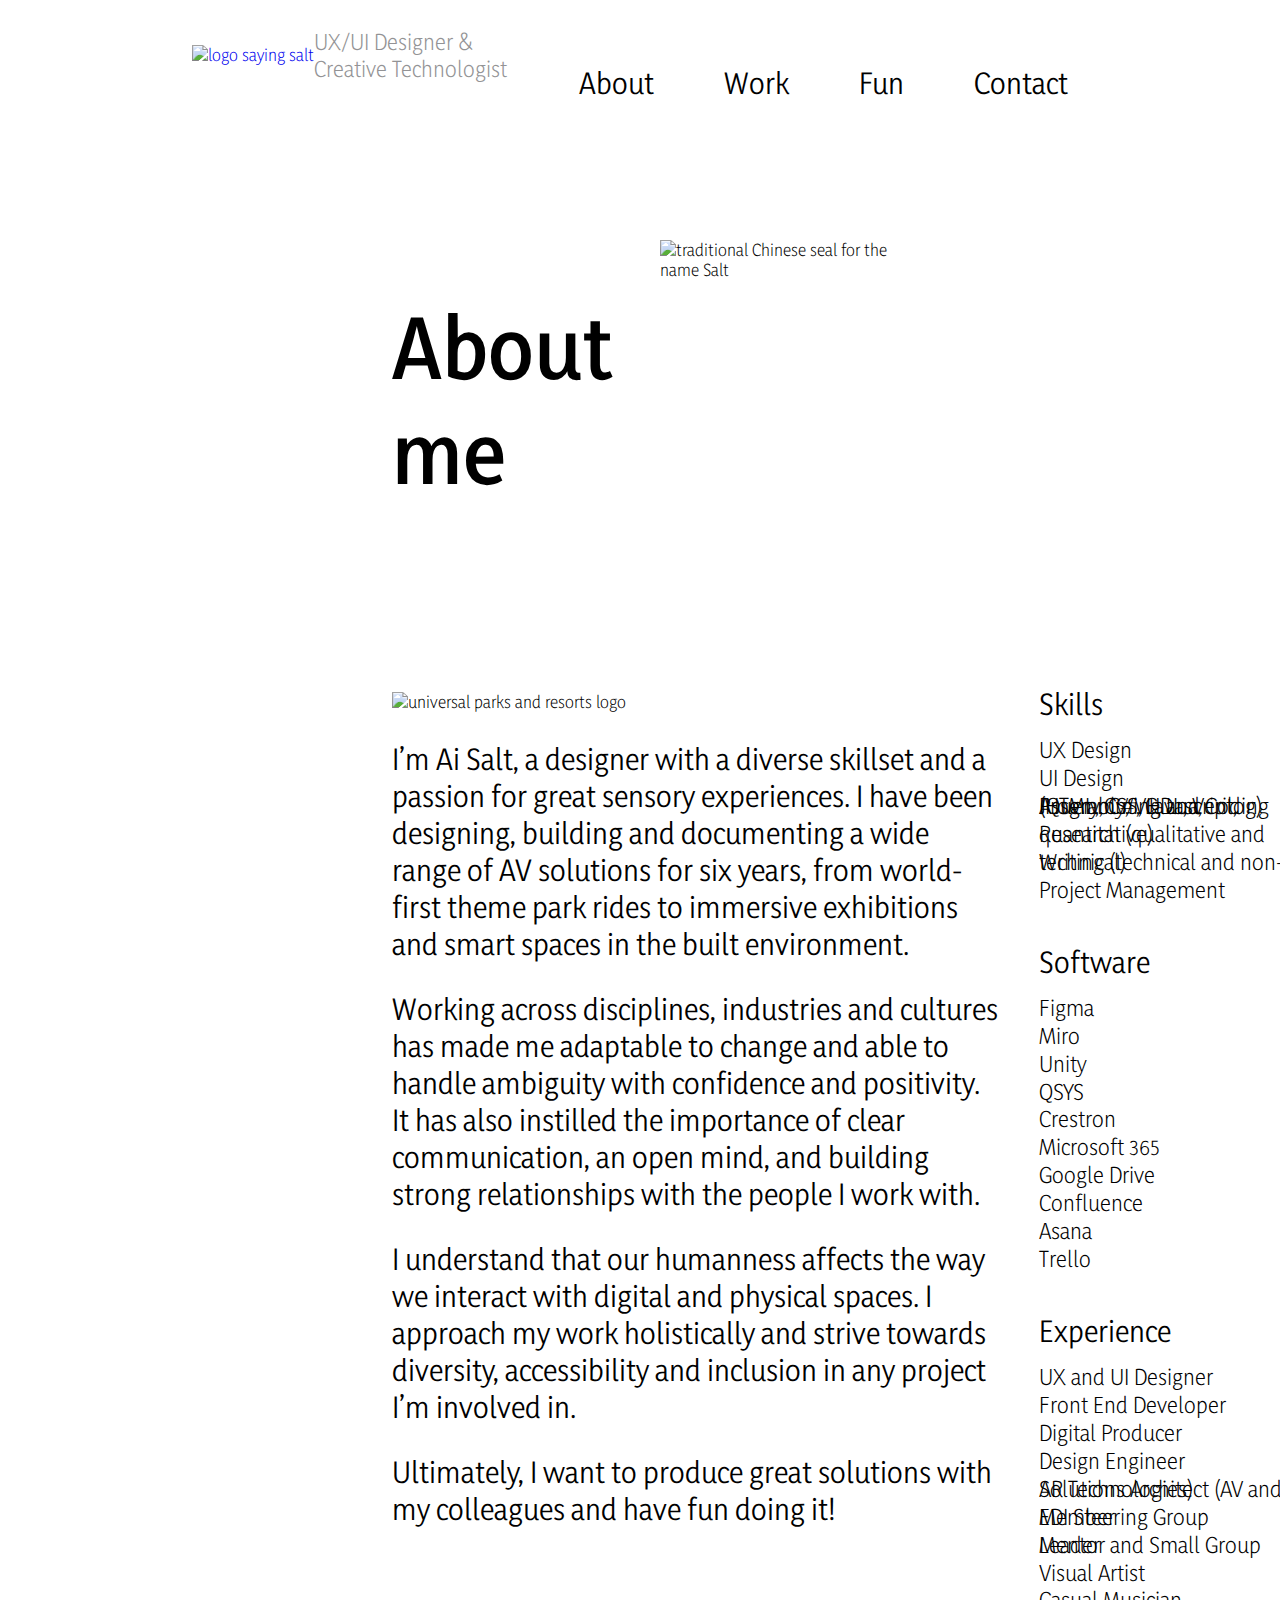
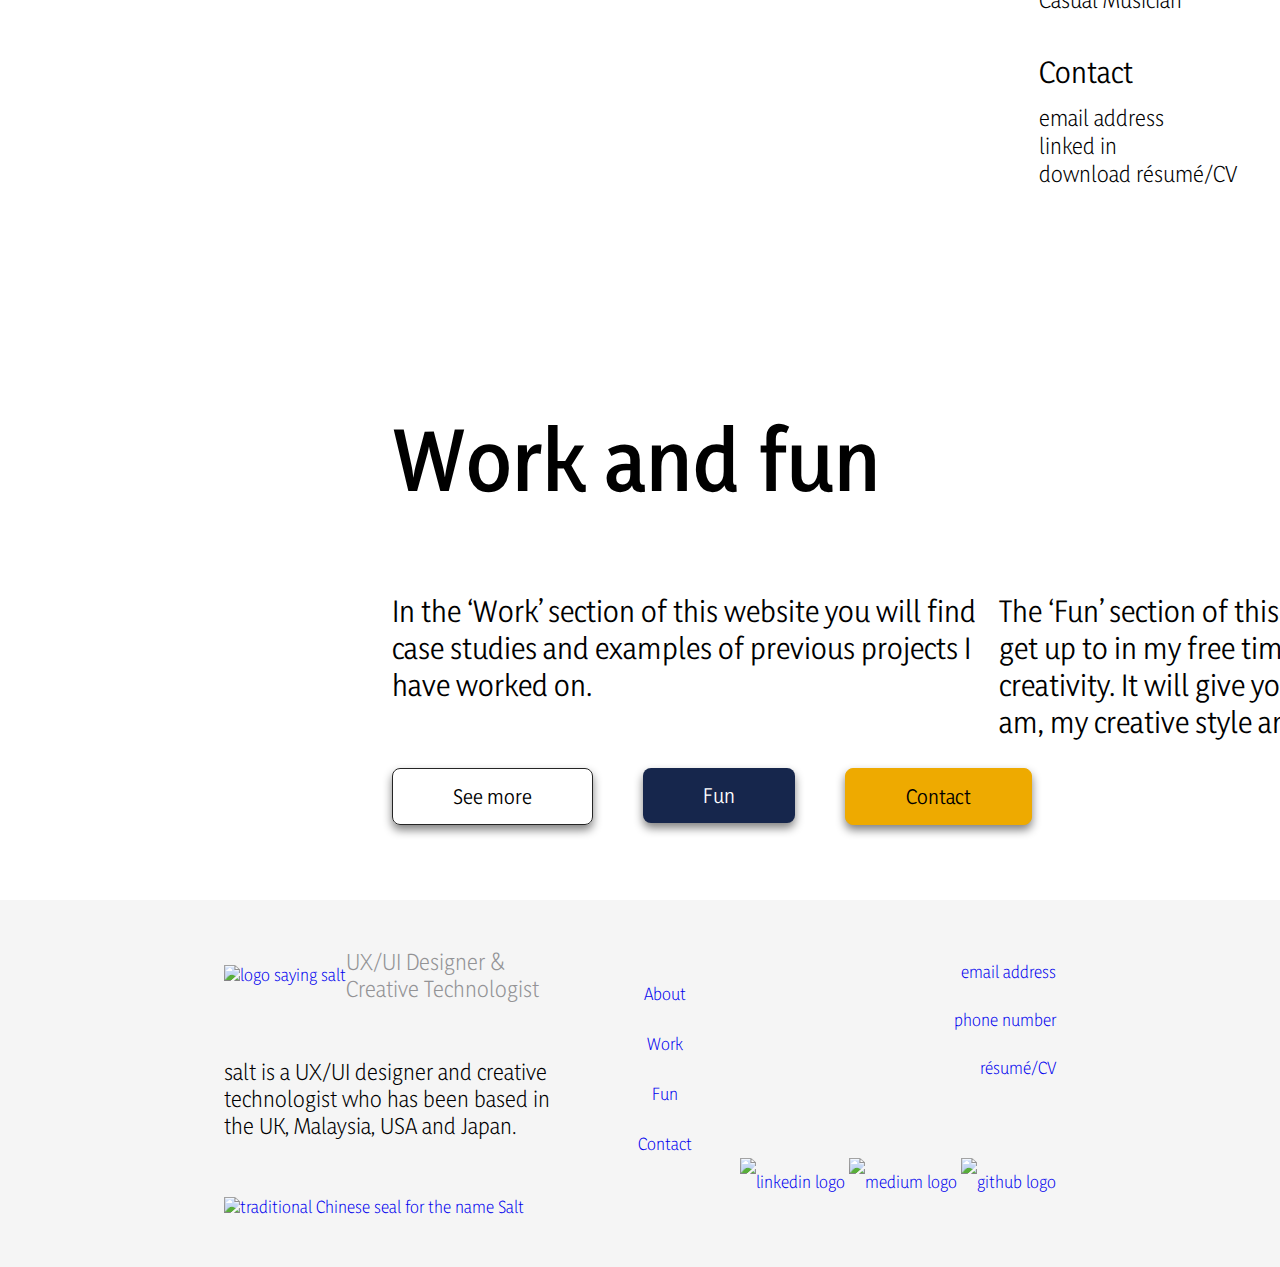
==== about.html @ 42db05f3 "Challenge 18" ====
<!-- This is the HTML document for Aimee Salt's portfolio; first draft September 2023 -->


<!DOCTYPE html>
<html lang="en">
<head>
    <meta charset="UTF-8">
    <meta name="viewport" content="width=device-width, initial-scale=1.0">
    <title>Portfolio</title>
    <!-- adding the google font family 'Yaldevi' -->
    <link rel="preconnect" href="https://fonts.googleapis.com">
    <link rel="preconnect" href="https://fonts.gstatic.com" crossorigin>
    <link href="https://fonts.googleapis.com/css2?family=Yaldevi:wght@200;300;400;500;600;700&display=swap" rel="stylesheet">
    <link rel="stylesheet" href="./styles/about.css">
    <link rel="stylesheet" href="./styles/styles.css">
</head>

<body>
    <!--'padded-content' class is to allow the footer background to extend to the full width of the window-->
    <div class="padded-content"> 
        <header class="header">
            <a href="index.html">
                <div class="header-logo">
                    <img src="./images/logo-desktop.svg" id="header-logo" alt="logo saying salt">
                    <h4>UX/UI Designer &<br/>Creative Technologist</h4>
                </div>
            </a>
            <!-- navigation uses ul tag to better accessiblity for text to speech converters -->
            <ul class="main-navigation" id="main-navigation">
                <a href="./about.html"><li ><h3>About</h3></li></a>
                <a href="./case-studies.html"><li ><h3>Work</h3></li></a>
                <a href="#"><li ><h3>Fun</h3></li></a>
                <a href="#"><li ><h3>Contact</h3></li></a>  
            </nav>
        </header>    

        <section class="title">
            <div>
                <h1>About me</h1>
            </div>
            <div class="hero-seal">
                <img src="./images/seal1.svg" id="hero-seal" alt="traditional Chinese seal for the name Salt">
            </div>
        </section>


        <section class="about">
            <div class="about-content">
                <img src="./images/profile photo.svg" alt="universal parks and resorts logo">
                <p>I’m Ai Salt, a designer with a diverse skillset and a passion for great sensory experiences. I have been designing, building and documenting a wide range of AV solutions for six years, from world-first theme park rides to immersive exhibitions and smart spaces in the built environment.</p>
                <p>Working across disciplines, industries and cultures has made me adaptable to change and able to handle ambiguity with confidence and positivity. It has also instilled the importance of clear communication, an open mind, and building strong relationships with the people I work with.</p>
                <p>I understand that our humanness affects the way we interact with digital and physical spaces. I approach my work holistically and strive towards diversity, accessibility and inclusion in any project I’m involved in.</p>
                <p>Ultimately, I want to produce great solutions with my colleagues and have fun doing it!</p>
            </div>
            <div class="skills">
                <ul id="skills">
                    <li><h3>Skills</h3></li>
                    <li><h4>UX Design</h4></li>
                    <li><h4>UI Design</h4></li>
                    <li><h4>Programming and Coding (HTML, CSS, Javascript, JQuery, C#, C, Lua, Assembly, VHDL, Verilog)</h4></li>
                    <li><h4>Research (qualitative and quantitative)</h4></li>
                    <li><h4>Writing (technical and non-technical)</h4></li>
                    <li><h4>Project Management</h4></li>
                </ul>
                <ul id="software">
                    <li><h3>Software</h3></li>
                    <li><h4>Figma</h4></li>
                    <li><h4>Miro</h4></li>
                    <li><h4>Unity</h4></li>
                    <li><h4>QSYS</h4></li>
                    <li><h4>Crestron</h4></li>
                    <li><h4>Microsoft 365</h4></li>
                    <li><h4>Google Drive</h4></li>
                    <li><h4>Confluence</h4></li>
                    <li><h4>Asana</h4></li>
                    <li><h4>Trello</h4></li>
                </ul>
                <ul id="experience">
                    <li><h3>Experience</h3></li>
                    <li><h4>UX and UI Designer</h4></li>
                    <li><h4>Front End Developer</h4></li>
                    <li><h4>Digital Producer</h4></li>
                    <li><h4>Design Engineer</h4></li>
                    <li><h4>Solutions Architect (AV and AR Technologies)</h4></li>
                    <li><h4>EDI Steering Group Member</h4></li>
                    <li><h4>Mentor and Small Group Leader</h4></li>
                    <li><h4>Visual Artist</h4></li>
                    <li><h4>Casual Musician</h4></li>
                </ul>
                <ul id="contact">
                    <li><h3>Contact</h3></li>
                    <li><h4>email address</h4></li>
                    <li><h4>linked in</h4></li>
                    <li><h4>download résumé/CV</h4></li>
                </ul>
            </div>
        </section>   

        <section class="work-and-fun">
            <div>
                <h1>Work and fun</h1>
                <div class="work-and-fun-content">
                    <p>In the ‘Work’ section of this website you will find case studies and examples of previous projects I have worked on.</p>
                    <p>The ‘Fun’ section of this website showcases what I get up to in my free time - exploring life and creativity. It will give you fuller picture of who I am, my creative style and the way I see the world.</p>
                    <p>If you want to work with me, want some advice, or just want to connect - please get in touch!</p>
                </div>
                <div class="buttons">    
                    <a href= "./case-studies.html"><button class="secondary" type="button">See more</button></a>
                    <a href= "#"><button class="alt" type="button">Fun</button></a>
                    <a href= "#"><button class="primary" type="button">Contact</button></a>
                </div>
            </div>
        </section> 
    </div>
    <footer class="footer">
        <!-- footer has been divided into 'left' and 'right' sections for easier flex wrapping and alignment -->
        <div class="footer-left">
            <a href="index.html">
                <div class="footer-logo">
                    <img src="./images/logo-desktop.svg" id="footer-logo" alt="logo saying salt">
                    <h4>UX/UI Designer &<br/>Creative Technologist</h4>
                </div>
            </a>
            <div class="footer-info">
                <h4>salt is a UX/UI designer and creative<br>technologist who has been based in<br>the UK, Malaysia, USA and Japan.</h4>
            </div>
            <a href="index.html">
                <div class="footer-seal">
                    <img src="./images/seal1.svg" id="footer-seal" alt="traditional Chinese seal for the name Salt">
                </div>
            </a>
        </div>
        <!-- this section should mirror available links in the main navigation - perhaps I will add more as time goes on? -->
        <ul class="footer-navigation" id="footer-navigation">
            <a href="#"><li >About</li></a>
            <a href="./case-studies.html"><li >Work</li></a>
            <a href="#"><li >Fun</li></a>
            <a href="#"><li >Contact</li></a> 
        </ul> 
        <div class="footer-right">
            <ul class="footer-details">
                <a href="#"><li>email address</li></a>
                <a href="#"><li>phone number</li></a>
                <a href="#"><li>résumé/CV</li></a>
            </ul> 
            <div class="socials-icons">
                <a href="#"><img src="" alt="linkedin logo"></a>
                <a href="#"><img src="" alt="medium logo"></a>
                <a href="#"><img src="" alt="github logo"></a>
            </div>
        </div>
    </footer>

</body>
</html>
---- styles/about.css ----
/* This is the CSS document for Aimee Salt's portfolio; first draft September 2023 */

/* why is there sideways scroll on my page? */

  /* title ---------------------------------------------------------------------------------------------- */
/* why is the logo smaller and padding less on this page?
 */
  .title{
    display: flex;
    padding-top: 75px;
    justify-content: space-between;
  }

  /* about --------------------------------------------------------------------------------------------- */


  .about{
    padding-top: 75px;
    padding-bottom: 75px;
    width: 100%;
    display: flex;
    justify-content: space-between;
    align-items: top;
  }

  .about-content{
    padding-top: 60px;
  }

  .skills h4{
    line-height: 0;
  }

  .skills h3{
    padding-top: 25px;
  }

  .work-and-fun{
    padding-top: 75px;
    padding-bottom: 75px;
    display: flex;    
  }

  .work-and-fun-content{ /*why is this in 3 columns?>*/
    display: flex;
    justify-content: left;
    align-items: left;
  }


  .buttons{
    display: flex;
    gap: 50px;
  }


/* contact --------------------------------------------------------------------------------------------- */
---- styles/styles.css ----
/* This is the CSS document for Aimee Salt's portfolio; first draft September 2023 */

/* why is there sideways scroll on my page? */

/* styles ------------------------------------------------------------------------------------------------ */

body {
    font-family: 'Yaldevi', sans-serif;
    font-size: 16px;
    font-style: normal;
    font-weight: 275;
    line-height: 20px;
    margin: 0;
    bottom: 0;
  }

.padded-content{
    padding-left: 15%;
    padding-right: 15%;
  }

section{
    padding-left: 200px;
    padding-right: 200px;
  }

h1{
    font-family: Yaldevi;
    font-size: 80px;
    font-style: normal;
    font-weight: 600;
    line-height: normal;
  }

h2{
    font-family: Yaldevi;
    font-size: 38px;
    font-style: normal;
    font-weight: 500;
    line-height: normal;
  }
  
h3{
    font-family: Yaldevi;
    font-size: 28px;
    font-style: normal;
    font-weight: 400;
    line-height: normal;
  }

 h4{
    font-family: Yaldevi;
    font-size: 21px;
    font-style: normal;
    font-weight: 300;
    line-height: normal;
  }

h5{
    font-family: Yaldevi;
    font-size: 12px;
    font-style: normal;
    font-weight: 300;
    line-height: 14px;
    letter-spacing: 0.96px;
    text-transform: capitalize;
  }

p{
    width: 607px;
    font-family: Yaldevi;
    font-size: 28px;
    font-style: normal;
    font-weight: 400;
    line-height: normal;
  }


ul{
    text-decoration: none;
    list-style: none;
    color: black;
  }

  a{
    text-decoration: none;
  }

  table{
    border-collapse: collapse;
    border: none;
  }

/* header and navigation----------------------------------------------------------------------------------- */
  .header{
    background: white;
    display: flex;
    justify-content: space-between;
    width: 100%;
  }

  .header-logo{
    display: flex;
    align-items: center;
  }

  .header-logo h4{
    min-width: 150px; /* sets minimum width of text beside logo to keep it within 2 lines of text*/
    color: #939395;
  }

  .main-navigation{
    display: flex;
    align-items: center;
    gap: 30px;
  }

  .main-navigation a{
    padding: 20px;
    text-decoration: none;
    color: #000;
    }

  /* hero band----------------------------------------------------------------------------------------------- */

  .hero{
    display: flex;
    padding-top: 75px;
    padding-bottom: 75px;
    justify-content: space-between;
  }

  /* what we do --------------------------------------------------------------------------------------------- */

  .what-we-do{
    padding-top: 75px;
    padding-bottom: 75px;
    width: 100%;
  }

  .what-we-do h1{
    padding:none;
  }

  .what-we-do-content{
    display: inline-block;
    padding: none;
  }

  .client-logos{ /*setting container dimensions for client logos */
    display: inline-block;
    width: 500px;
    height: 300px;
    padding: 50px;
    column-count: 2;
    column-gap: 10px;
  }

  /* how to adjust spacing between logo images? */

  .buttons{
    display: flex;
    gap: 50px;
  }


  /* case studies --------------------------------------------------------------------------------------------- */

  .case-studies{
    padding-top: 75px;
    padding-bottom: 75px;
    width: 100%;
    display: inline-block;
  }

  .buttons{
    display: flex;
    gap: 50px;
  }


  /* our services --------------------------------------------------------------------------------------------- */

  .services{
    padding-top: 75px;
    padding-bottom: 75px;
  }

  .table services-table{
    table-layout: fixed;
    width: 100%;
  }

  td{
    height: 100px;
    vertical-align: middle;
  }

  .buttons{
    display: flex;
    gap: 50px;
  }
  /* how to add padding at the bottom of the table to increase space between table and buttons? */

  /* let's connect --------------------------------------------------------------------------------------------- */

  .lets-connect{
    padding-top: 10%;
    padding-bottom: 10%;
    display: flex;
    justify-content: center;
    text-align: center;
  }

  /* footer-------------------------------------------------------------------------------------------------- */

  .footer{
    display: flex;
    background-color: whitesmoke;
    align-items: center;
    justify-content: space-around;
    flex-wrap: wrap;
    padding-left: 200px;
    padding-right: 200px;
    padding-top: 20px; /*the white space above the logo is approx 30px*/
    padding-bottom: 50px;
  }

  .footer-left{
    align-content: space-evenly;
  }

  .footer-right{
    align-content: right;
    text-align: right;
    line-height: 3;
  }

  .footer-info{
    padding-bottom: 30px;
  }

  .footer-logo{
    display: flex;
    align-items: center;
  }

  .footer-logo h4{
    min-width: 150px; /* sets minimum width of text beside logo to keep it within 2 lines of text*/
    color: #939395;
  }

  .footer-navigation{
    display: flex;
    flex-direction: row;
    gap: 50px;
  }

  .socials-icons{
    padding-top: 50px;
  }


  /* components---------------------------------------------------------------------------------------------- */

button{
    display: inline-flex;
    padding: 15px 60px;
    flex-direction: column;
    align-items: center;
    gap: 10px;
    border: none;
    font-size: larger;
    font-family:'Yaldevi', sans-serif; 
    cursor: pointer;
    box-shadow: 0px 5px 10px grey;
}

.primary{
    border-radius: 8px;
    background: var(--primary-yellow, #EA0);
    border: 1px solid var(--primary-yellow, #EA0);
}

.primary:hover{
    border-radius: 8px;
    background: #FFC637;
    border: 1px solid var(--primary-yellow-hover, #FFC637);
    box-shadow: none;
}

.primary:disabled{
    border-radius: 8px;
    background: rgba(238, 170, 0, 0.50);
    box-shadow: none;
}

.secondary{
    border-radius: 8px;
    border: 1px solid var(--mono-black, #252525);
    background: none;
}

.secondary:hover{
    border-radius: 8px;
    border: 1px solid var(--mono-grey-3, #B5B5B5);
    box-shadow: none;
}

.secondary:disabled{
    border-radius: 8px;
    border: 1px solid var(--mono-grey-3, #B5B5B5);
    opacity: 0.3;
    box-shadow: none;
}

.alt{
    border-radius: 8px;
    background: var(--primary-blue, #16264C);
    color: white;
}

.alt:hover{
    border-radius: 8px;
    background: #28468D;
    box-shadow: none;
}

.alt:disabled{
    border-radius: 8px;
    background: rgba(22, 38, 76, 0.50);
    box-shadow: none;
}

/* media queries ---------------------------------------------------------------------------------------------- */

/* intermediate size based on header */
@media only screen and (max-width: 1230px) {

  #header-logo, #footer-logo{
    height: 100px;
  }
 
/* content---*/

  section{
    padding-left: 100px;
    padding-right: 100px;
  }

  #hero-seal, #footer-seal{
    height: 75px;
  }

/* fonts and components---*/

  h1{
    font-size: 60px;
  }

  h2{
      font-size: 24px;
   }
    
  h3{
      font-size: 18px;
    }

  h4{
      font-size: 14px;
    }

  h5{
      font-size: 8px;
    }

  p{
      font-size: 18px;
    }

  button{
      padding: 10px 40px;
      gap: 5px;
      font-size: medium;
  }


}
    
/* intermediate size based on footer */
@media only screen and (max-width: 1400px) {

  #footer-navigation{
    display: block ;
    line-height: 50px;
    text-align: center;
  }
}

/* mobile size with hamburger navigation*/
@media only screen and (max-width: 800px) {

  /* navigation bar---*/
  
    #main-navigation{
        display: none;
    }
  
    #header-logo{
      height: 100px;
    }
   
  /* content---*/
  
    section{
      padding-left: 100px;
      padding-right: 100px;
    }
  
    #hero-seal{
      height: 75px;
    }
  
  /* fonts and components---*/
  
    h1{
      font-size: 60px;
    }
  
    h2{
        font-size: 24px;
     }
      
    h3{
        font-size: 18px;
      }
  
    h4{
        font-size: 14px;
      }
  
    h5{
        font-size: 8px;
      }
  
    p{
        font-size: 18px;
      }
  
    button{
        padding: 10px 40px;
        gap: 5px;
        font-size: medium;
    }
  
  
  }
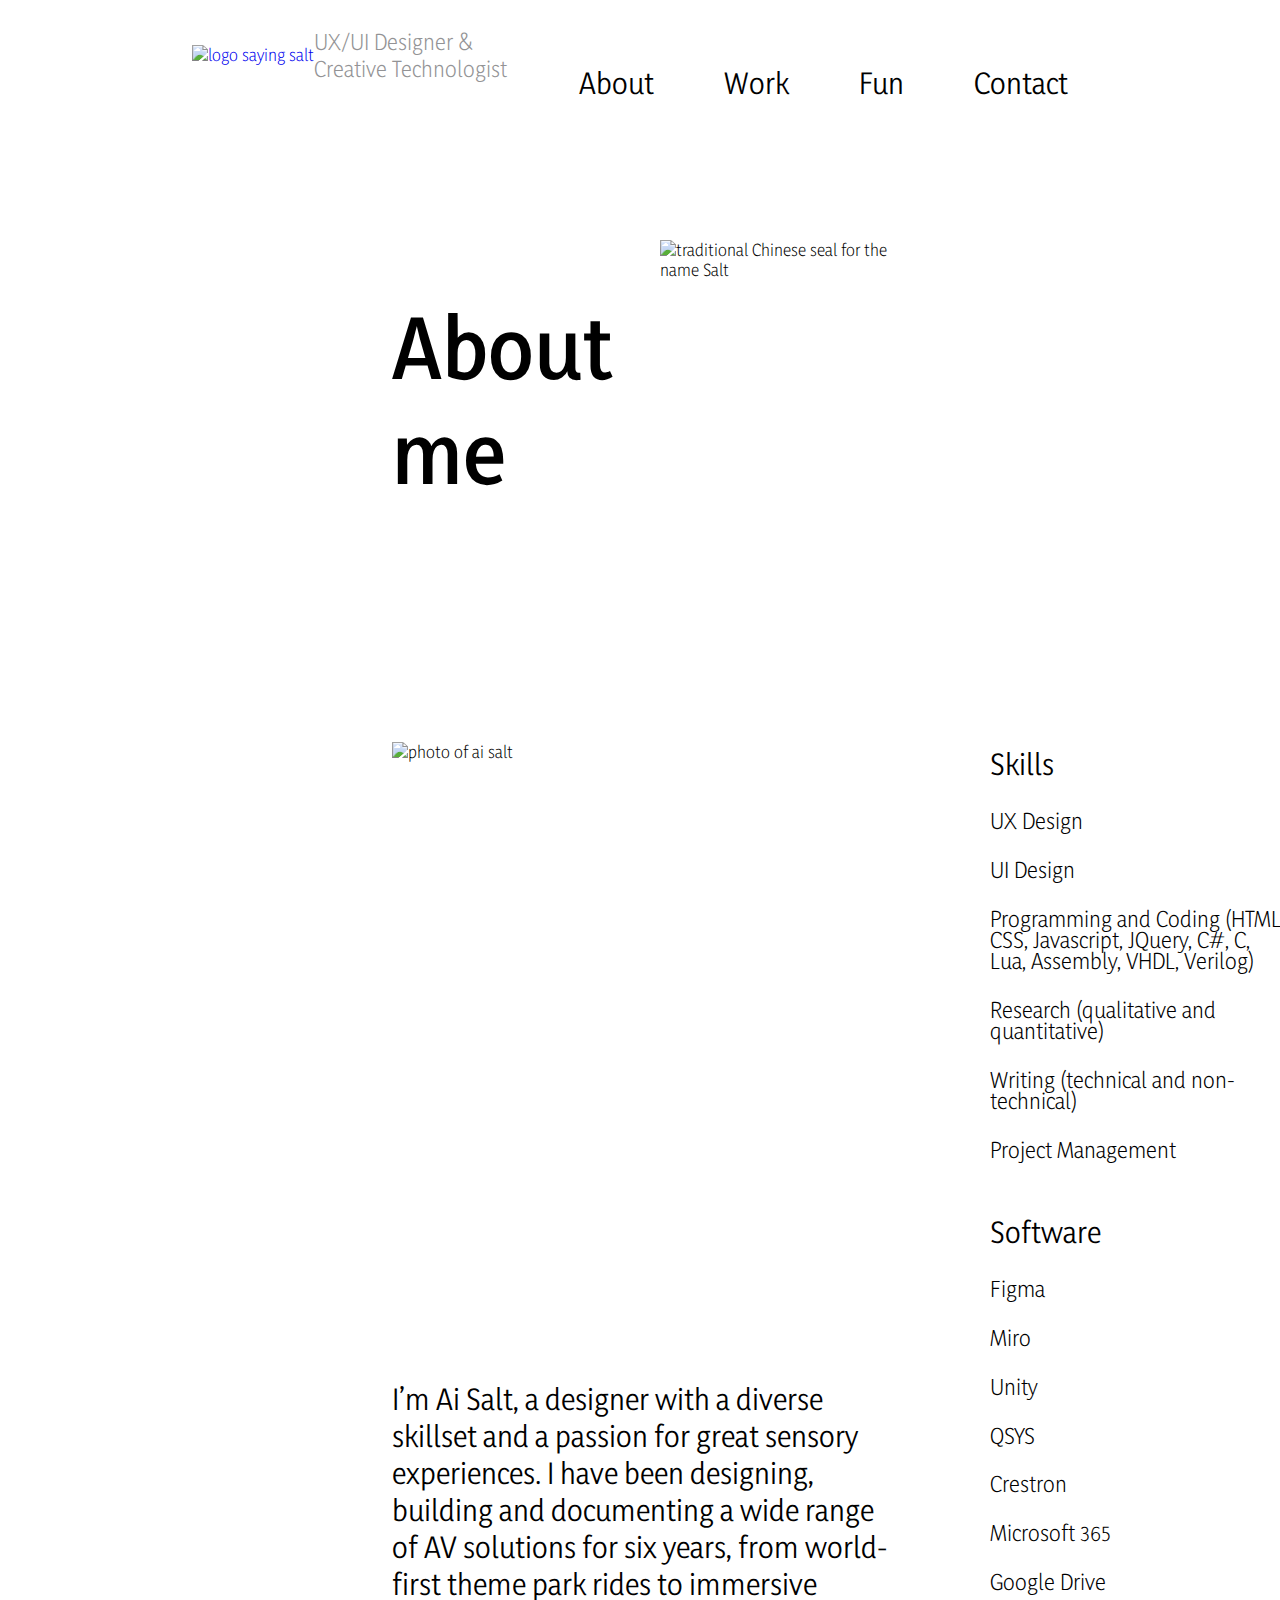
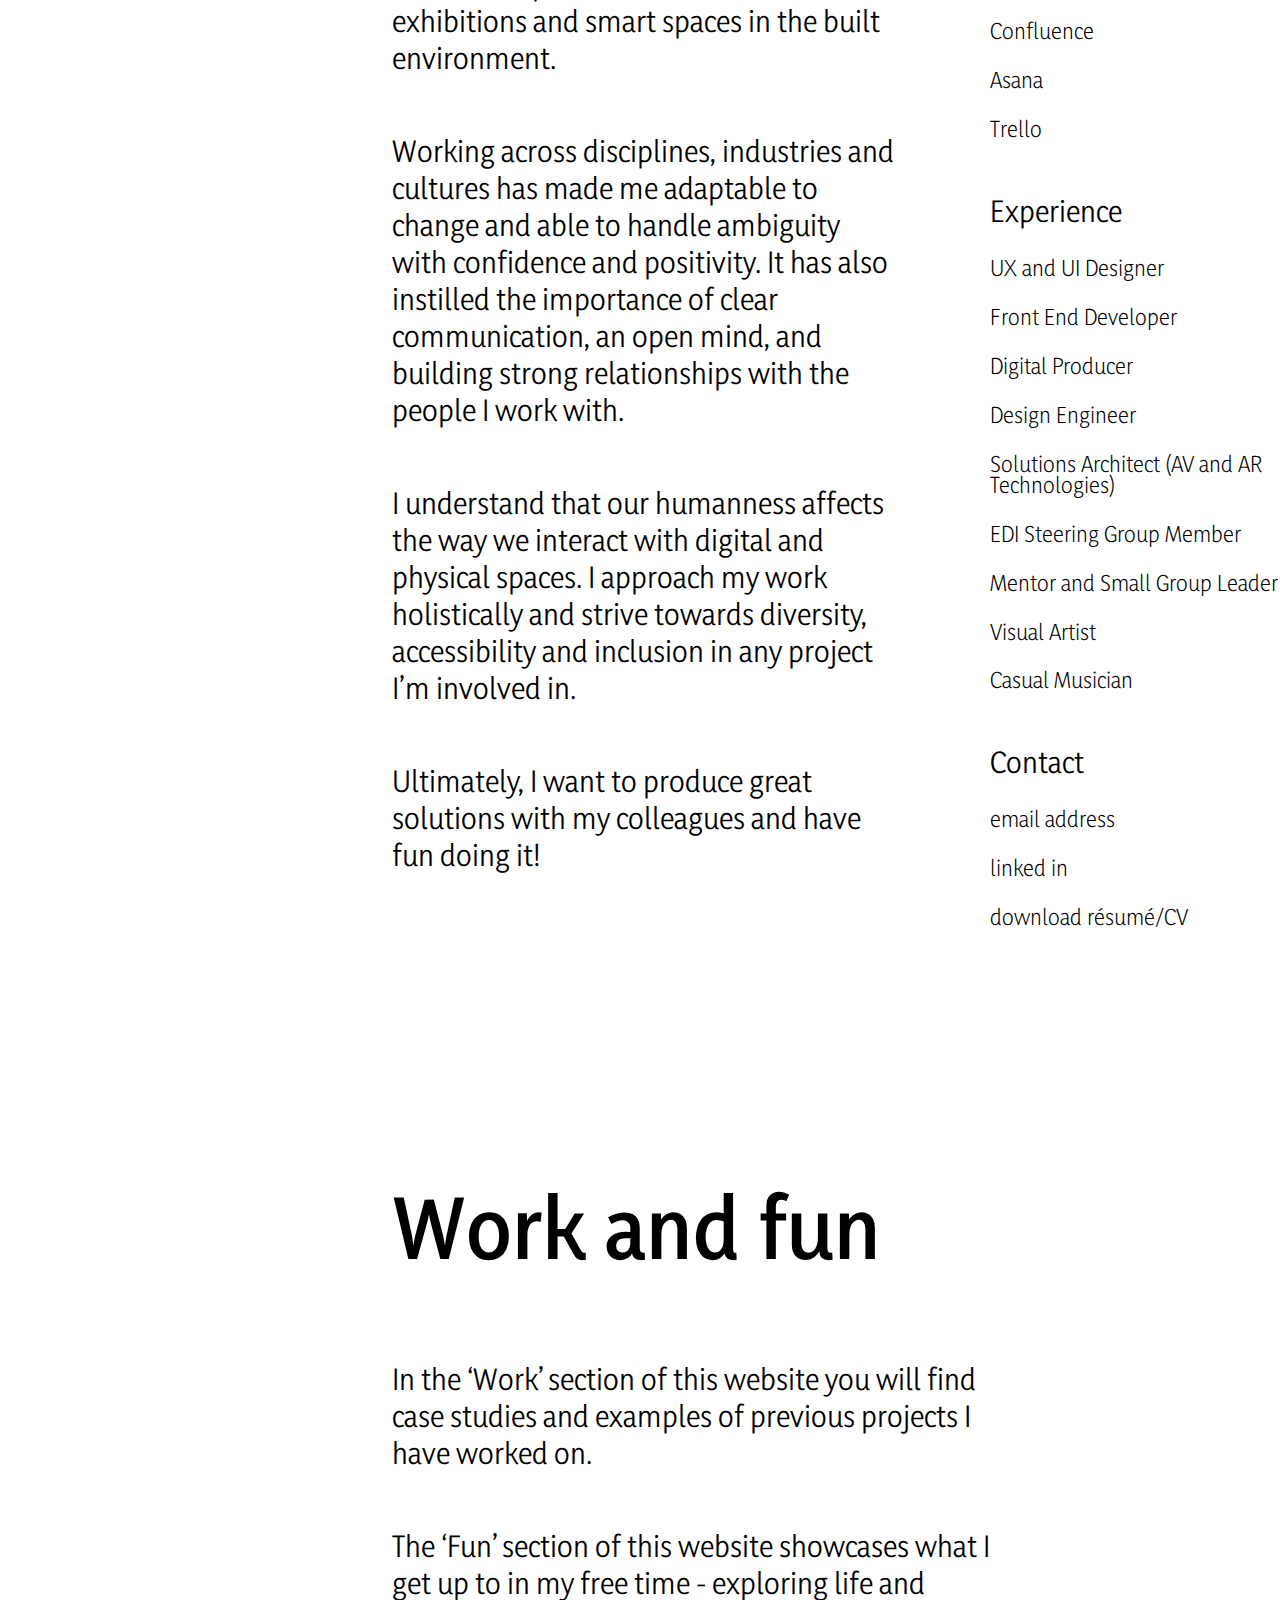
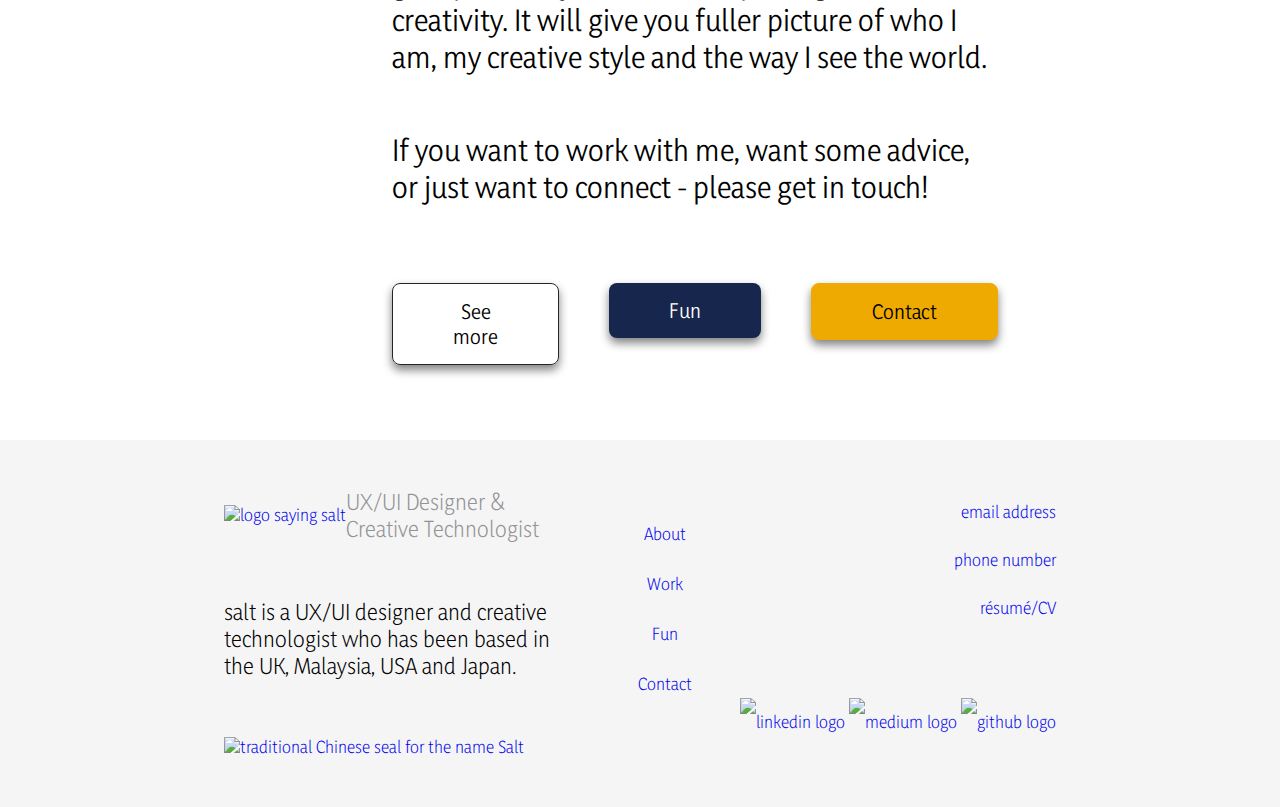
==== commit 3683ebc8: "troubleshooting during class" ====
--- a/about.html
+++ b/about.html
@@ -45,55 +45,68 @@
 
 
         <section class="about">
-            <div class="about-content">
-                <img src="./images/profile photo.svg" alt="universal parks and resorts logo">
-                <p>I’m Ai Salt, a designer with a diverse skillset and a passion for great sensory experiences. I have been designing, building and documenting a wide range of AV solutions for six years, from world-first theme park rides to immersive exhibitions and smart spaces in the built environment.</p>
-                <p>Working across disciplines, industries and cultures has made me adaptable to change and able to handle ambiguity with confidence and positivity. It has also instilled the importance of clear communication, an open mind, and building strong relationships with the people I work with.</p>
-                <p>I understand that our humanness affects the way we interact with digital and physical spaces. I approach my work holistically and strive towards diversity, accessibility and inclusion in any project I’m involved in.</p>
-                <p>Ultimately, I want to produce great solutions with my colleagues and have fun doing it!</p>
+            <div >
+                <div id="about-content" class="about-content">
+                    <div id="categoryGrid">
+                        <div id="picture" class="categoryGridArea">
+                            <img id="profile-photo" src="./images/profile photo.svg" alt="photo of ai salt">
+                        </div>
+                        <div id="about-me" class="categoryGridArea">
+                            <p>I’m Ai Salt, a designer with a diverse skillset and a passion for great sensory experiences. I have been designing, building and documenting a wide range of AV solutions for six years, from world-first theme park rides to immersive exhibitions and smart spaces in the built environment.</p>
+                            <p>Working across disciplines, industries and cultures has made me adaptable to change and able to handle ambiguity with confidence and positivity. It has also instilled the importance of clear communication, an open mind, and building strong relationships with the people I work with.</p>
+                            <p>I understand that our humanness affects the way we interact with digital and physical spaces. I approach my work holistically and strive towards diversity, accessibility and inclusion in any project I’m involved in.</p>
+                            <p>Ultimately, I want to produce great solutions with my colleagues and have fun doing it!</p>                        
+                        </div>
+                        <div id="skills" class="categoryGridArea">
+                            <div class="skills">
+                                <ul id="skills">
+                                    <li><h3>Skills</h3></li>
+                                    <li><h4>UX Design</h4></li>
+                                    <li><h4>UI Design</h4></li>
+                                    <li><h4>Programming and Coding (HTML, CSS, Javascript, JQuery, C#, C, Lua, Assembly, VHDL, Verilog)</h4></li>
+                                    <li><h4>Research (qualitative and quantitative)</h4></li>
+                                    <li><h4>Writing (technical and non-technical)</h4></li>
+                                    <li><h4>Project Management</h4></li>
+                                </ul>
+                                <ul id="software">
+                                    <li><h3>Software</h3></li>
+                                    <li><h4>Figma</h4></li>
+                                    <li><h4>Miro</h4></li>
+                                    <li><h4>Unity</h4></li>
+                                    <li><h4>QSYS</h4></li>
+                                    <li><h4>Crestron</h4></li>
+                                    <li><h4>Microsoft 365</h4></li>
+                                    <li><h4>Google Drive</h4></li>
+                                    <li><h4>Confluence</h4></li>
+                                    <li><h4>Asana</h4></li>
+                                    <li><h4>Trello</h4></li>
+                                </ul>
+                                <ul id="experience">
+                                    <li><h3>Experience</h3></li>
+                                    <li><h4>UX and UI Designer</h4></li>
+                                    <li><h4>Front End Developer</h4></li>
+                                    <li><h4>Digital Producer</h4></li>
+                                    <li><h4>Design Engineer</h4></li>
+                                    <li><h4>Solutions Architect (AV and AR Technologies)</h4></li>
+                                    <li><h4>EDI Steering Group Member</h4></li>
+                                    <li><h4>Mentor and Small Group Leader</h4></li>
+                                    <li><h4>Visual Artist</h4></li>
+                                    <li><h4>Casual Musician</h4></li>
+                                </ul>
+                                <ul id="contact">
+                                    <li><h3>Contact</h3></li>
+                                    <li><h4>email address</h4></li>
+                                    <li><h4>linked in</h4></li>
+                                    <li><h4>download résumé/CV</h4></li>
+                                </ul>
+                            </div>
+                        </div>
+                    </div>
+                </div>
             </div>
-            <div class="skills">
-                <ul id="skills">
-                    <li><h3>Skills</h3></li>
-                    <li><h4>UX Design</h4></li>
-                    <li><h4>UI Design</h4></li>
-                    <li><h4>Programming and Coding (HTML, CSS, Javascript, JQuery, C#, C, Lua, Assembly, VHDL, Verilog)</h4></li>
-                    <li><h4>Research (qualitative and quantitative)</h4></li>
-                    <li><h4>Writing (technical and non-technical)</h4></li>
-                    <li><h4>Project Management</h4></li>
-                </ul>
-                <ul id="software">
-                    <li><h3>Software</h3></li>
-                    <li><h4>Figma</h4></li>
-                    <li><h4>Miro</h4></li>
-                    <li><h4>Unity</h4></li>
-                    <li><h4>QSYS</h4></li>
-                    <li><h4>Crestron</h4></li>
-                    <li><h4>Microsoft 365</h4></li>
-                    <li><h4>Google Drive</h4></li>
-                    <li><h4>Confluence</h4></li>
-                    <li><h4>Asana</h4></li>
-                    <li><h4>Trello</h4></li>
-                </ul>
-                <ul id="experience">
-                    <li><h3>Experience</h3></li>
-                    <li><h4>UX and UI Designer</h4></li>
-                    <li><h4>Front End Developer</h4></li>
-                    <li><h4>Digital Producer</h4></li>
-                    <li><h4>Design Engineer</h4></li>
-                    <li><h4>Solutions Architect (AV and AR Technologies)</h4></li>
-                    <li><h4>EDI Steering Group Member</h4></li>
-                    <li><h4>Mentor and Small Group Leader</h4></li>
-                    <li><h4>Visual Artist</h4></li>
-                    <li><h4>Casual Musician</h4></li>
-                </ul>
-                <ul id="contact">
-                    <li><h3>Contact</h3></li>
-                    <li><h4>email address</h4></li>
-                    <li><h4>linked in</h4></li>
-                    <li><h4>download résumé/CV</h4></li>
-                </ul>
-            </div>
+
+
+
         </section>   
 
         <section class="work-and-fun">
--- a/styles/about.css
+++ b/styles/about.css
@@ -11,7 +11,7 @@
     justify-content: space-between;
   }
 
-  /* about --------------------------------------------------------------------------------------------- */
+  /* section styles --------------------------------------------------------------------------------------------- */
 
 
   .about{
@@ -28,11 +28,19 @@
   }
 
   .skills h4{
-    line-height: 0;
+    line-height: 1;
   }
 
   .skills h3{
     padding-top: 25px;
+  }
+
+  .about p{
+    width: 100%;
+  }
+
+  .work-and-fun p{
+    width: 100%;
   }
 
   .work-and-fun{
@@ -41,10 +49,12 @@
     display: flex;    
   }
 
-  .work-and-fun-content{ /*why is this in 3 columns?>*/
+  .work-and-fun-content{
     display: flex;
     justify-content: left;
     align-items: left;
+    flex-direction: column;
+    padding-bottom: 50px;
   }
 
 
@@ -54,7 +64,46 @@
   }
 
 
-/* contact --------------------------------------------------------------------------------------------- */
+/* about-me content --------------------------------------------------------------------------------------------- */
 
+#categoryGrid{
+  display: grid;
+  grid-template-rows: 1fr 2fr;
+  grid-template-columns: 1.5fr 1fr;
+  grid-template-areas: 
+    "picture   skills"
+    "about-me  skills"
+    ;
+  gap: 50px;
+  height: fit-content;
+}
 
-  +.categoryGridArea{
+  display: grid;
+  margin-bottom: 15px;
+  height: fit-content;
+}
+
+#picture{
+  grid-area: picture;
+  display: flex;
+  align-items: flex-start;
+  padding-top: 50px; /*to align with 'skills' (h4 has padding-top)*/
+}
+
+#about-me{
+  grid-area: about-me;
+  display: flex;
+  flex-direction: column;
+  justify-content: flex-start;
+  align-items: flex-start;
+}
+
+#skills{
+  grid-area: skills;
+  align-items: flex-start;
+}
+  
+#profile-photo{ /*to make */
+  width: 200%;
+}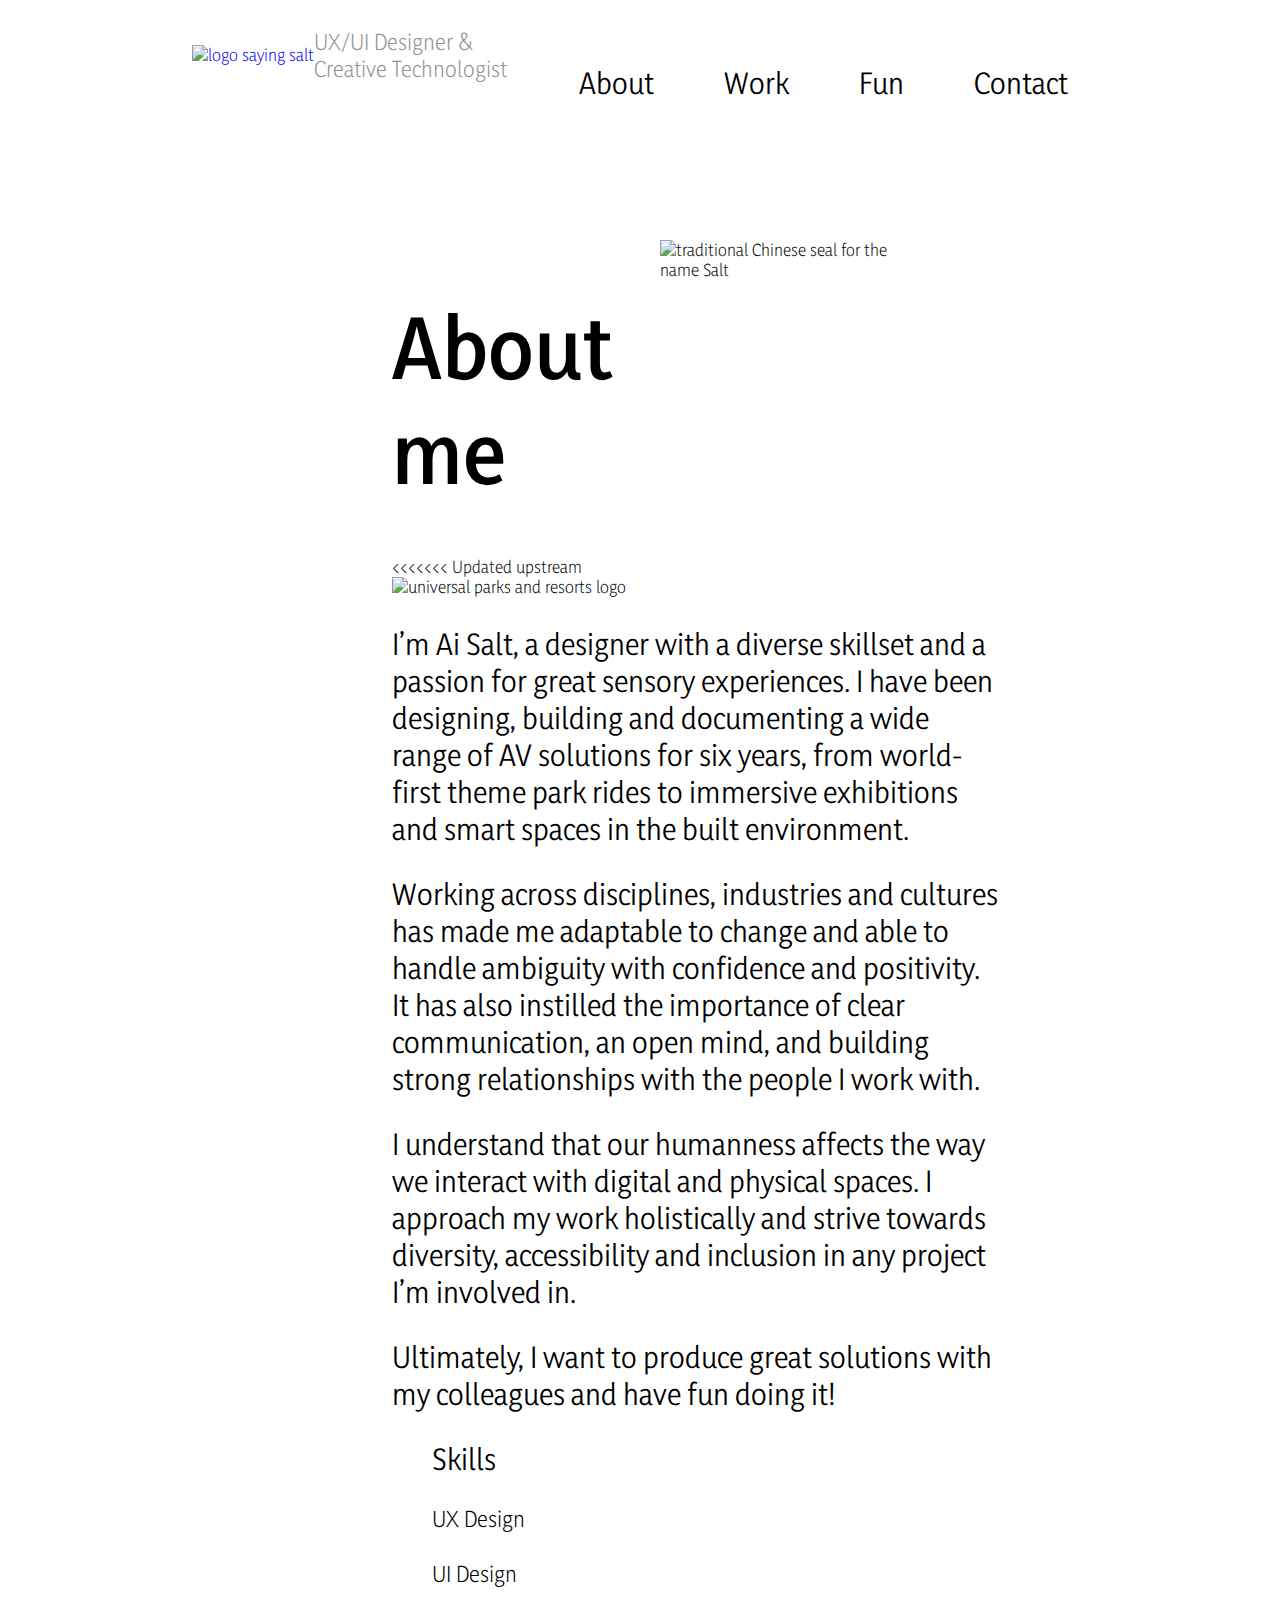
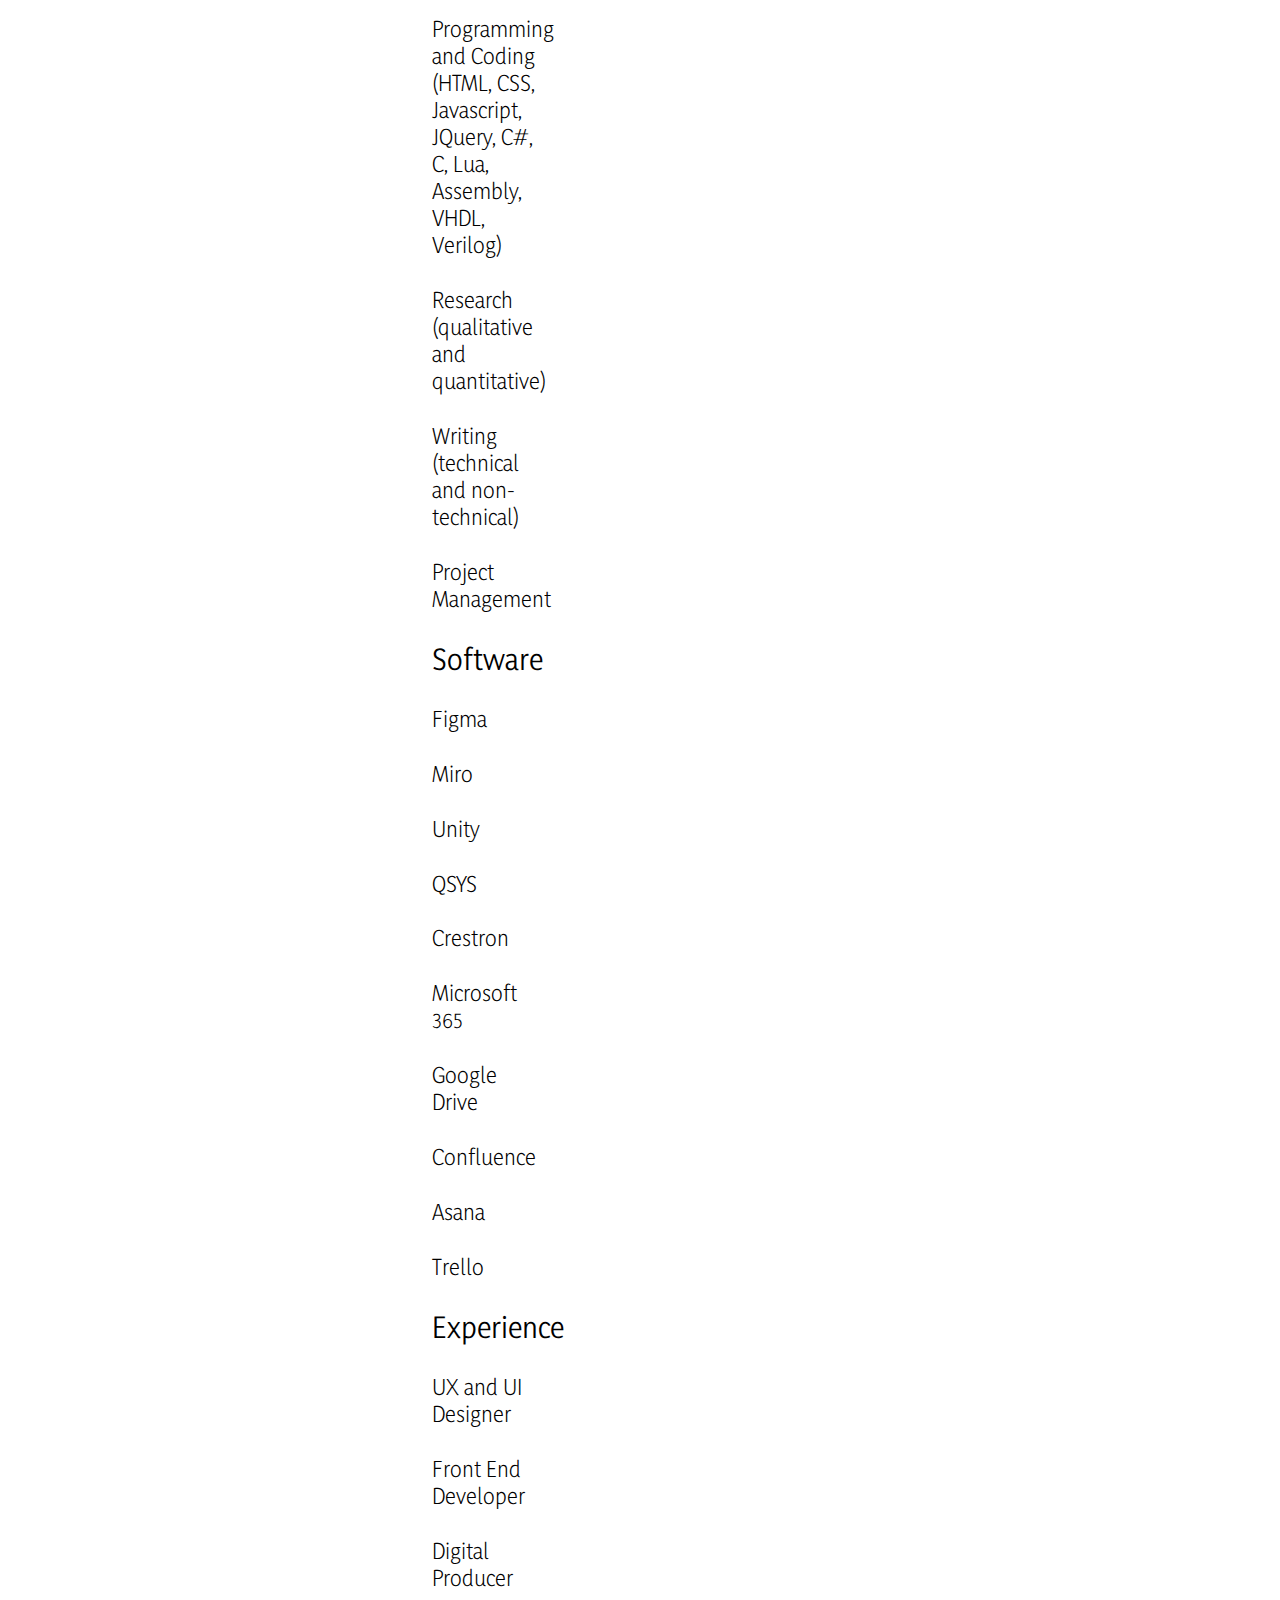
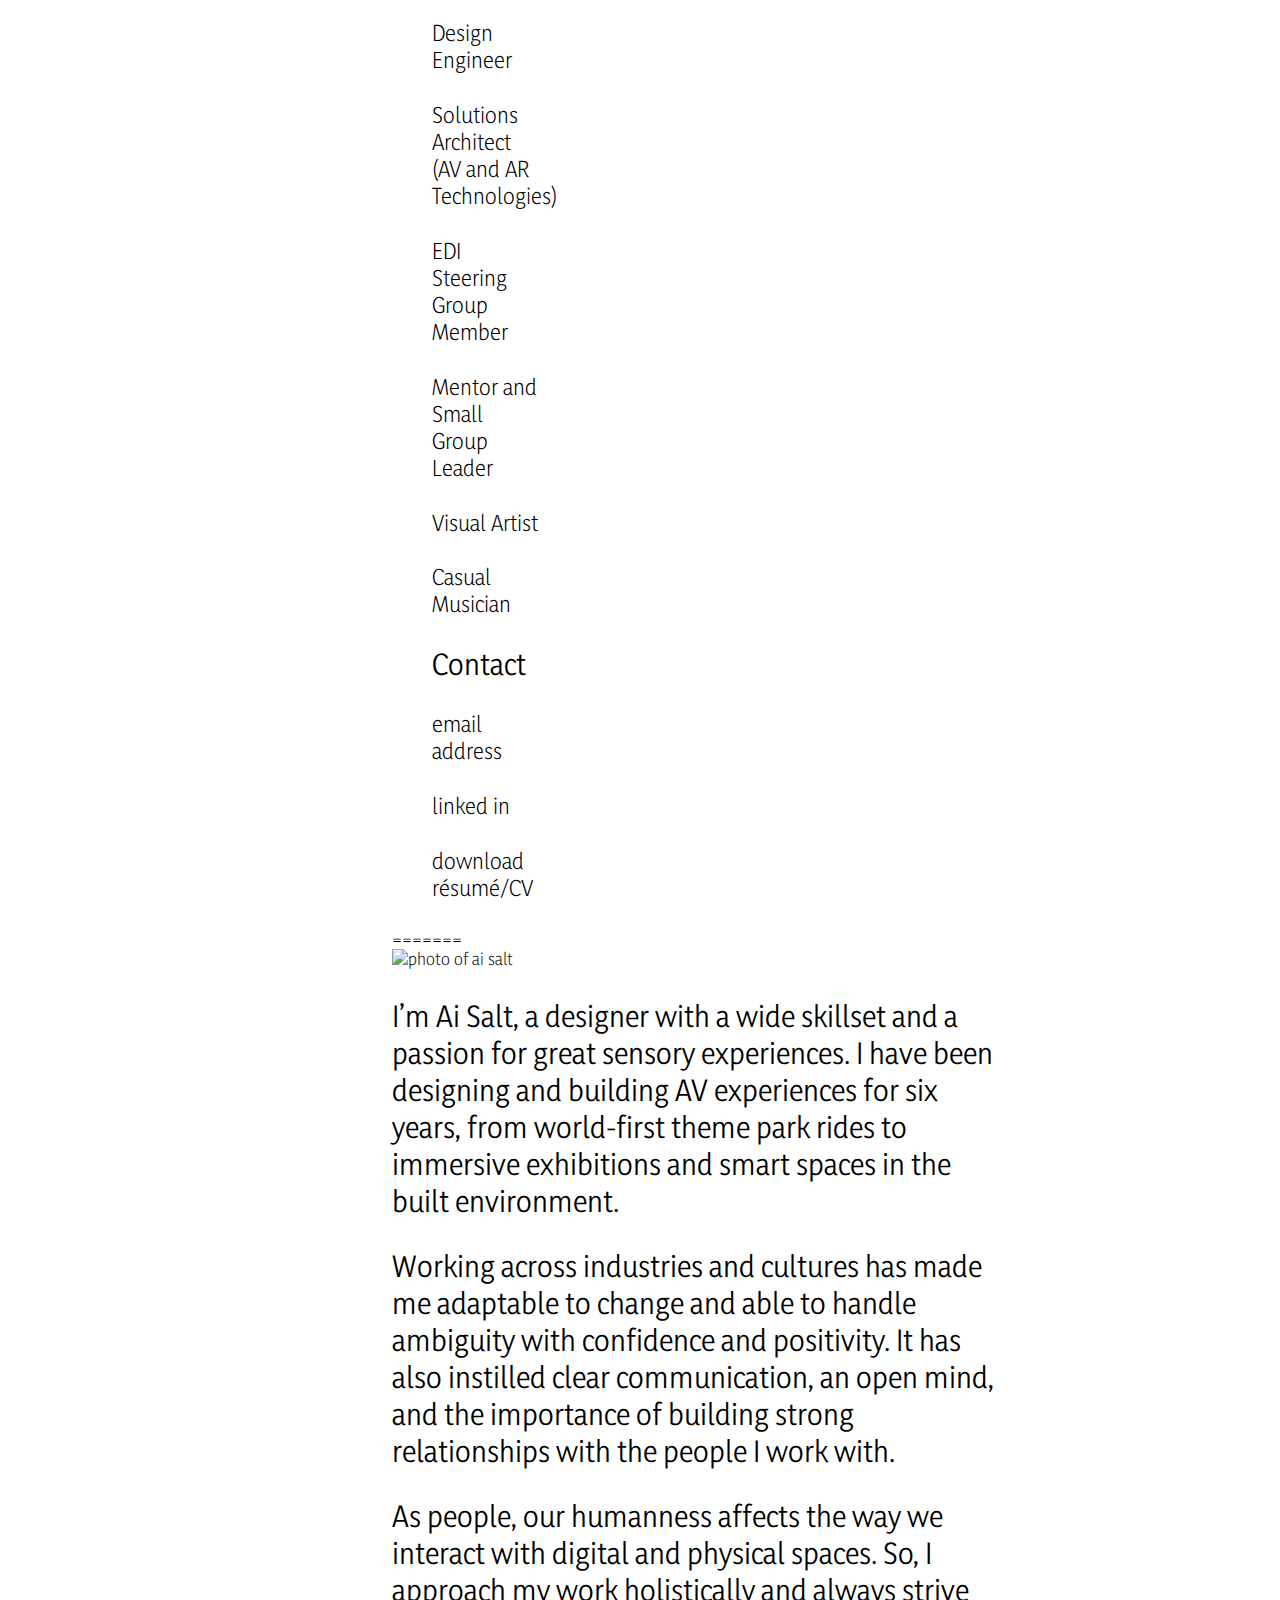
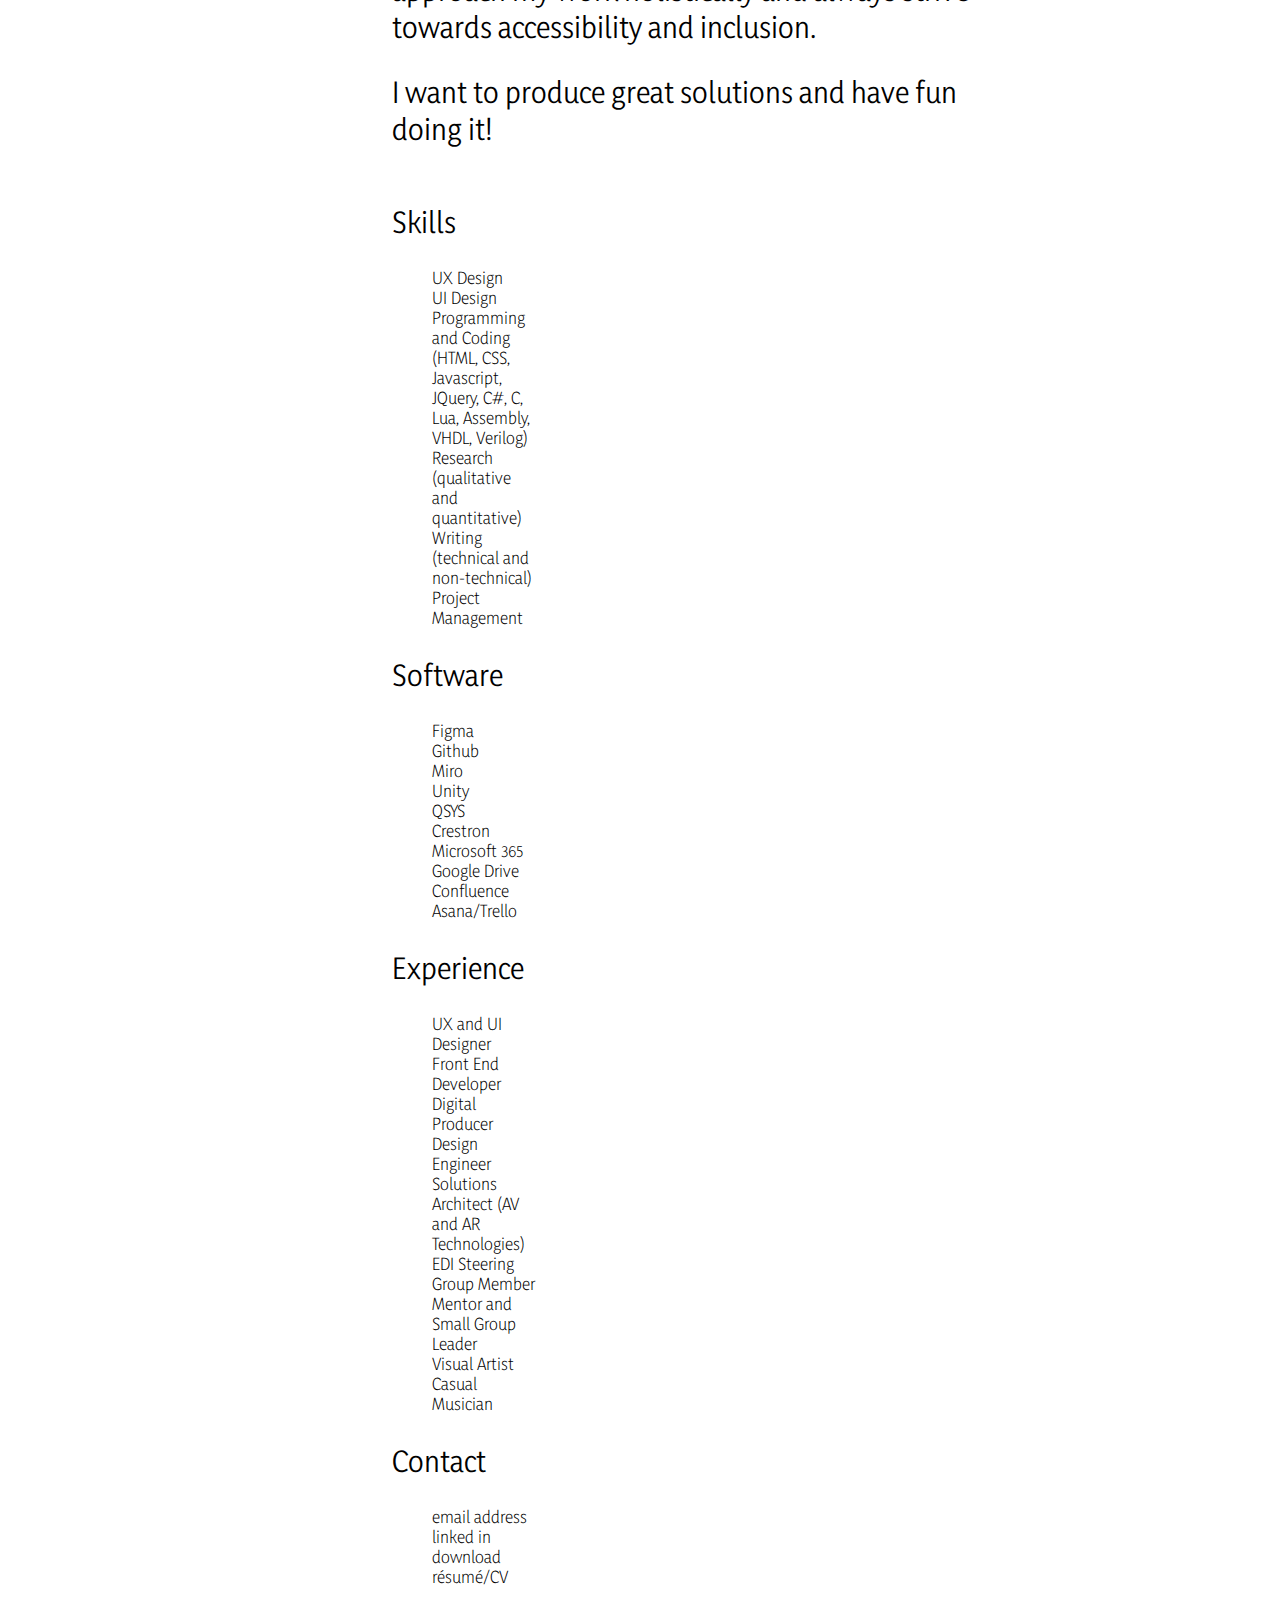
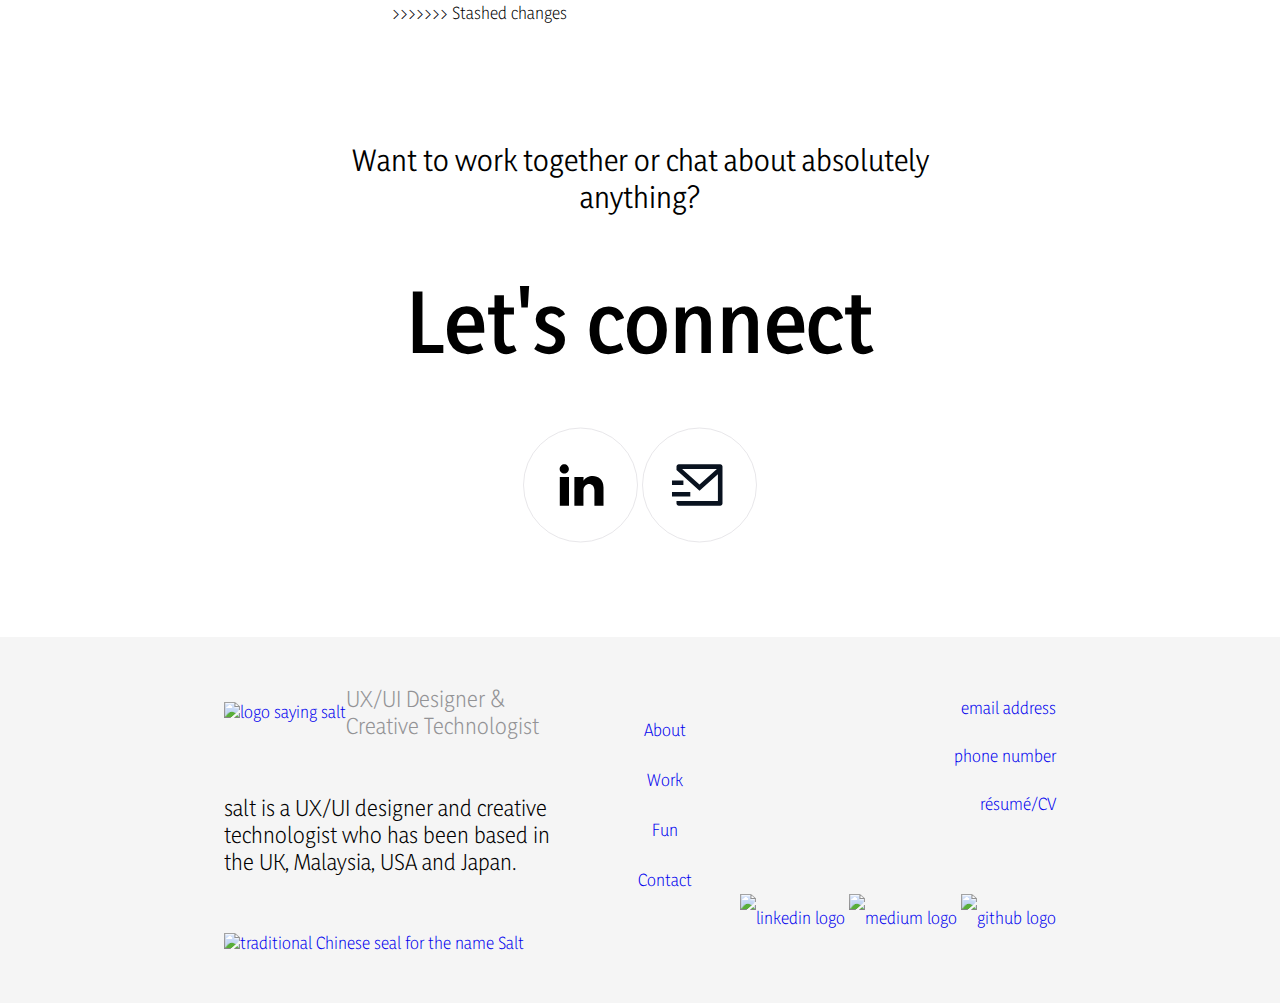
==== commit e58716b2: "Challenge 20 submission" ====
--- a/about.html
+++ b/about.html
@@ -28,9 +28,9 @@
             <!-- navigation uses ul tag to better accessiblity for text to speech converters -->
             <ul class="main-navigation" id="main-navigation">
                 <a href="./about.html"><li ><h3>About</h3></li></a>
-                <a href="./case-studies.html"><li ><h3>Work</h3></li></a>
+                <a href="./challenge-20.html"><li ><h3>Work</h3></li></a>
                 <a href="#"><li ><h3>Fun</h3></li></a>
-                <a href="#"><li ><h3>Contact</h3></li></a>  
+                <a href="./contact-me.html"><li ><h3>Contact</h3></li></a>  
             </nav>
         </header>    
 
@@ -45,86 +45,129 @@
 
 
         <section class="about">
-            <div >
-                <div id="about-content" class="about-content">
-                    <div id="categoryGrid">
-                        <div id="picture" class="categoryGridArea">
-                            <img id="profile-photo" src="./images/profile photo.svg" alt="photo of ai salt">
-                        </div>
-                        <div id="about-me" class="categoryGridArea">
-                            <p>I’m Ai Salt, a designer with a diverse skillset and a passion for great sensory experiences. I have been designing, building and documenting a wide range of AV solutions for six years, from world-first theme park rides to immersive exhibitions and smart spaces in the built environment.</p>
-                            <p>Working across disciplines, industries and cultures has made me adaptable to change and able to handle ambiguity with confidence and positivity. It has also instilled the importance of clear communication, an open mind, and building strong relationships with the people I work with.</p>
-                            <p>I understand that our humanness affects the way we interact with digital and physical spaces. I approach my work holistically and strive towards diversity, accessibility and inclusion in any project I’m involved in.</p>
-                            <p>Ultimately, I want to produce great solutions with my colleagues and have fun doing it!</p>                        
-                        </div>
-                        <div id="skills" class="categoryGridArea">
-                            <div class="skills">
-                                <ul id="skills">
-                                    <li><h3>Skills</h3></li>
-                                    <li><h4>UX Design</h4></li>
-                                    <li><h4>UI Design</h4></li>
-                                    <li><h4>Programming and Coding (HTML, CSS, Javascript, JQuery, C#, C, Lua, Assembly, VHDL, Verilog)</h4></li>
-                                    <li><h4>Research (qualitative and quantitative)</h4></li>
-                                    <li><h4>Writing (technical and non-technical)</h4></li>
-                                    <li><h4>Project Management</h4></li>
-                                </ul>
-                                <ul id="software">
-                                    <li><h3>Software</h3></li>
-                                    <li><h4>Figma</h4></li>
-                                    <li><h4>Miro</h4></li>
-                                    <li><h4>Unity</h4></li>
-                                    <li><h4>QSYS</h4></li>
-                                    <li><h4>Crestron</h4></li>
-                                    <li><h4>Microsoft 365</h4></li>
-                                    <li><h4>Google Drive</h4></li>
-                                    <li><h4>Confluence</h4></li>
-                                    <li><h4>Asana</h4></li>
-                                    <li><h4>Trello</h4></li>
-                                </ul>
-                                <ul id="experience">
-                                    <li><h3>Experience</h3></li>
-                                    <li><h4>UX and UI Designer</h4></li>
-                                    <li><h4>Front End Developer</h4></li>
-                                    <li><h4>Digital Producer</h4></li>
-                                    <li><h4>Design Engineer</h4></li>
-                                    <li><h4>Solutions Architect (AV and AR Technologies)</h4></li>
-                                    <li><h4>EDI Steering Group Member</h4></li>
-                                    <li><h4>Mentor and Small Group Leader</h4></li>
-                                    <li><h4>Visual Artist</h4></li>
-                                    <li><h4>Casual Musician</h4></li>
-                                </ul>
-                                <ul id="contact">
-                                    <li><h3>Contact</h3></li>
-                                    <li><h4>email address</h4></li>
-                                    <li><h4>linked in</h4></li>
-                                    <li><h4>download résumé/CV</h4></li>
-                                </ul>
-                            </div>
-                        </div>
-                    </div>
-                </div>
-            </div>
-
-
-
+<<<<<<< Updated upstream
+            <div class="about-content">
+                <img src="./images/profile photo.svg" alt="universal parks and resorts logo">
+                <p>I’m Ai Salt, a designer with a diverse skillset and a passion for great sensory experiences. I have been designing, building and documenting a wide range of AV solutions for six years, from world-first theme park rides to immersive exhibitions and smart spaces in the built environment.</p>
+                <p>Working across disciplines, industries and cultures has made me adaptable to change and able to handle ambiguity with confidence and positivity. It has also instilled the importance of clear communication, an open mind, and building strong relationships with the people I work with.</p>
+                <p>I understand that our humanness affects the way we interact with digital and physical spaces. I approach my work holistically and strive towards diversity, accessibility and inclusion in any project I’m involved in.</p>
+                <p>Ultimately, I want to produce great solutions with my colleagues and have fun doing it!</p>
+            </div>
+            <div class="skills">
+                <ul id="skills">
+                    <li><h3>Skills</h3></li>
+                    <li><h4>UX Design</h4></li>
+                    <li><h4>UI Design</h4></li>
+                    <li><h4>Programming and Coding (HTML, CSS, Javascript, JQuery, C#, C, Lua, Assembly, VHDL, Verilog)</h4></li>
+                    <li><h4>Research (qualitative and quantitative)</h4></li>
+                    <li><h4>Writing (technical and non-technical)</h4></li>
+                    <li><h4>Project Management</h4></li>
+                </ul>
+                <ul id="software">
+                    <li><h3>Software</h3></li>
+                    <li><h4>Figma</h4></li>
+                    <li><h4>Miro</h4></li>
+                    <li><h4>Unity</h4></li>
+                    <li><h4>QSYS</h4></li>
+                    <li><h4>Crestron</h4></li>
+                    <li><h4>Microsoft 365</h4></li>
+                    <li><h4>Google Drive</h4></li>
+                    <li><h4>Confluence</h4></li>
+                    <li><h4>Asana</h4></li>
+                    <li><h4>Trello</h4></li>
+                </ul>
+                <ul id="experience">
+                    <li><h3>Experience</h3></li>
+                    <li><h4>UX and UI Designer</h4></li>
+                    <li><h4>Front End Developer</h4></li>
+                    <li><h4>Digital Producer</h4></li>
+                    <li><h4>Design Engineer</h4></li>
+                    <li><h4>Solutions Architect (AV and AR Technologies)</h4></li>
+                    <li><h4>EDI Steering Group Member</h4></li>
+                    <li><h4>Mentor and Small Group Leader</h4></li>
+                    <li><h4>Visual Artist</h4></li>
+                    <li><h4>Casual Musician</h4></li>
+                </ul>
+                <ul id="contact">
+                    <li><h3>Contact</h3></li>
+                    <li><h4>email address</h4></li>
+                    <li><h4>linked in</h4></li>
+                    <li><h4>download résumé/CV</h4></li>
+                </ul>
+            </div>
+=======
+            <div class="about-me">
+                <img src="./images/profile photo.svg" alt="photo of ai salt">
+                <div>
+                    <p>I’m Ai Salt, a designer with a wide skillset and a passion for great sensory experiences. I have been designing and  building AV experiences for six years, from world-first theme park rides to immersive exhibitions and smart spaces in the built environment.</p>
+                    <p>Working across industries and cultures has made me adaptable to change and able to handle ambiguity
+                        with confidence and positivity. It has also instilled clear communication,
+                        an open mind, and the importance of  building strong relationships with the people I work with.
+                        </p>
+                    <p>As people, our humanness affects the
+                        way we interact with digital and physical spaces. So, I approach my work holistically and always strive towards accessibility and inclusion.</p>
+                    <p>I want to produce great solutions and have fun doing it!</p>                        
+                </div>
+            </div>
+            <div class="skills">
+                <h3>Skills</h3>
+                <ul>
+                    <li>UX Design</li>
+                    <li>UI Design</li>
+                    <li>Programming and Coding (HTML, CSS, Javascript, JQuery, C#, C, Lua, Assembly, VHDL, Verilog)</li>
+                    <li>Research (qualitative and quantitative)</li>
+                    <li>Writing (technical and non-technical)</li>
+                    <li>Project Management</li>
+                </ul>
+                <h3>Software</h3>
+                <ul>
+                    <li>Figma</li>
+                    <li>Github</li>
+                    <li>Miro</li>
+                    <li>Unity</li>
+                    <li>QSYS</li>
+                    <li>Crestron</li>
+                    <li>Microsoft 365</li>
+                    <li>Google Drive</li>
+                    <li>Confluence</li>
+                    <li>Asana/Trello</li>
+                </ul>
+                <h3>Experience</h3>
+                <ul>
+                    <li>UX and UI Designer</li>
+                    <li>Front End Developer</li>
+                    <li>Digital Producer</li>
+                    <li>Design Engineer</li>
+                    <li>Solutions Architect (AV and AR Technologies)</li>
+                    <li>EDI Steering Group Member</li>
+                    <li>Mentor and Small Group Leader</li>
+                    <li>Visual Artist</li>
+                    <li>Casual Musician</li>
+                </ul>
+                <h3>Contact</h3>
+                <ul>
+                    <li>email address</li>
+                    <li>linked in</li>
+                    <li>download résumé/CV</li>
+                </ul>             
+            </div>
+          
+
+
+
+>>>>>>> Stashed changes
         </section>   
 
-        <section class="work-and-fun">
+        <section class="lets-connect">
             <div>
-                <h1>Work and fun</h1>
-                <div class="work-and-fun-content">
-                    <p>In the ‘Work’ section of this website you will find case studies and examples of previous projects I have worked on.</p>
-                    <p>The ‘Fun’ section of this website showcases what I get up to in my free time - exploring life and creativity. It will give you fuller picture of who I am, my creative style and the way I see the world.</p>
-                    <p>If you want to work with me, want some advice, or just want to connect - please get in touch!</p>
-                </div>
-                <div class="buttons">    
-                    <a href= "./case-studies.html"><button class="secondary" type="button">See more</button></a>
-                    <a href= "#"><button class="alt" type="button">Fun</button></a>
-                    <a href= "#"><button class="primary" type="button">Contact</button></a>
-                </div>
+                <p>Want to work together or chat about absolutely anything?</p>
+                <h1>Let's connect</h1>
+                <a href="https://www.linkedin.com/in/ai-salt/" ><img src="./images/icons/LinkedIn.svg" alt="LinkedIn icon"></a>
+                <img src="./images/icons/Email.svg" alt="email icon">
             </div>
         </section> 
     </div>
+
     <footer class="footer">
         <!-- footer has been divided into 'left' and 'right' sections for easier flex wrapping and alignment -->
         <div class="footer-left">
@@ -146,9 +189,9 @@
         <!-- this section should mirror available links in the main navigation - perhaps I will add more as time goes on? -->
         <ul class="footer-navigation" id="footer-navigation">
             <a href="#"><li >About</li></a>
-            <a href="./case-studies.html"><li >Work</li></a>
+            <a href="./challenge-20.html"><li >Work</li></a>
             <a href="#"><li >Fun</li></a>
-            <a href="#"><li >Contact</li></a> 
+            <a href="./contact-me.html"><li >Contact</li></a> 
         </ul> 
         <div class="footer-right">
             <ul class="footer-details">
--- a/styles/about.css
+++ b/styles/about.css
@@ -9,38 +9,71 @@
     display: flex;
     padding-top: 75px;
     justify-content: space-between;
+    padding-bottom: 0;
   }
 
-  /* section styles --------------------------------------------------------------------------------------------- */
+<<<<<<< Updated upstream
+  /* about --------------------------------------------------------------------------------------------- */
 
+=======
+  /* about me content --------------------------------------------------------------------------------------------- */
+>>>>>>> Stashed changes
 
   .about{
     padding-top: 75px;
     padding-bottom: 75px;
     width: 100%;
     display: flex;
-    justify-content: space-between;
-    align-items: top;
+    flex-wrap:wrap;
+    column-gap: 50px;
+    align-items: flex-start;
   }
 
-  .about-content{
-    padding-top: 60px;
+  .about-me{
+    display: flex;
+    flex-direction: column;
+    width: 60%;
+  }
+  
+  .skills{
+    width: 30%;
   }
 
+<<<<<<< Updated upstream
   .skills h4{
-    line-height: 1;
+    line-height: 0;
+=======
+  /* target the styling for the ul and li, don't use h3 and h4s (for accessibility) */
+  /* check width of content - should have a single container that detrmines the width of the content. quickfix is to put overflow-x in css, targeting the body tag.*/
+ /* if i have width of 100%, padding will make the thing wider than the screen*/
+ /* use max width and margins - this will centre things instead of padding. it's also a fluid layout*/
+ /*put the a tags inside the li tags in the footer*/
+ /*no need to use a grid for one directional layout - use flexbox instead. flex box is a simpler version of grid*/
+ /* remember, by default, everthing stacks vertically. you can use this knowledge to remove anything in the css/html that is vertically aligning any of the content*/
+
+ /* .preloader img{
+  animation: spin 3s ease;
+  width: 150px;
+  margin: 0 auto; /*why do I need this to put it into the center? automargin centers things. by default everything is left aligned here, 0 is for top & bottom,auto is for left and right*/
+  /* trasitions is for transitioning between two states */
+
+
+  .skills li{
+    line-height: normal;
+    font-family: Yaldevi;
+    font-size: 21px;
+    font-style: normal;
+    font-weight: 300;
+  }
+
+  .skills ul{
+   padding: 0;
+   margin-top: 0;
+>>>>>>> Stashed changes
   }
 
   .skills h3{
-    padding-top: 25px;
-  }
-
-  .about p{
-    width: 100%;
-  }
-
-  .work-and-fun p{
-    width: 100%;
+    margin: 0;
   }
 
   .work-and-fun{
@@ -49,61 +82,24 @@
     display: flex;    
   }
 
-  .work-and-fun-content{
+  .work-and-fun-content{ /*why is this in 3 columns?>*/
     display: flex;
     justify-content: left;
     align-items: left;
-    flex-direction: column;
-    padding-bottom: 50px;
   }
 
 
   .buttons{
     display: flex;
     gap: 50px;
+<<<<<<< Updated upstream
   }
 
 
-/* about-me content --------------------------------------------------------------------------------------------- */
+/* contact --------------------------------------------------------------------------------------------- */
 
-#categoryGrid{
-  display: grid;
-  grid-template-rows: 1fr 2fr;
-  grid-template-columns: 1.5fr 1fr;
-  grid-template-areas: 
-    "picture   skills"
-    "about-me  skills"
-    ;
-  gap: 50px;
-  height: fit-content;
-}
 
-.categoryGridArea{
-  display: grid;
-  margin-bottom: 15px;
-  height: fit-content;
-}
-
-#picture{
-  grid-area: picture;
-  display: flex;
-  align-items: flex-start;
-  padding-top: 50px; /*to align with 'skills' (h4 has padding-top)*/
-}
-
-#about-me{
-  grid-area: about-me;
-  display: flex;
-  flex-direction: column;
-  justify-content: flex-start;
-  align-items: flex-start;
-}
-
-#skills{
-  grid-area: skills;
-  align-items: flex-start;
-}
   
-#profile-photo{ /*to make */
-  width: 200%;
-}+=======
+  }
+>>>>>>> Stashed changes
--- a/styles/styles.css
+++ b/styles/styles.css
@@ -11,7 +11,6 @@
     font-weight: 275;
     line-height: 20px;
     margin: 0;
-    bottom: 0;
   }
 
 .padded-content{
@@ -89,7 +88,16 @@
   table{
     border-collapse: collapse;
     border: none;
-  }
+    table-layout: fixed;
+    width: 100%;
+  }
+
+  td{
+    height: 100px;
+    vertical-align: middle;
+    justify-content: left;
+  }
+
 
 /* header and navigation----------------------------------------------------------------------------------- */
   .header{
@@ -186,15 +194,15 @@
     padding-bottom: 75px;
   }
 
-  .table services-table{
+  /* .table services-table{
     table-layout: fixed;
     width: 100%;
-  }
-
-  td{
+  } */
+
+  /* td{
     height: 100px;
     vertical-align: middle;
-  }
+  } */
 
   .buttons{
     display: flex;
